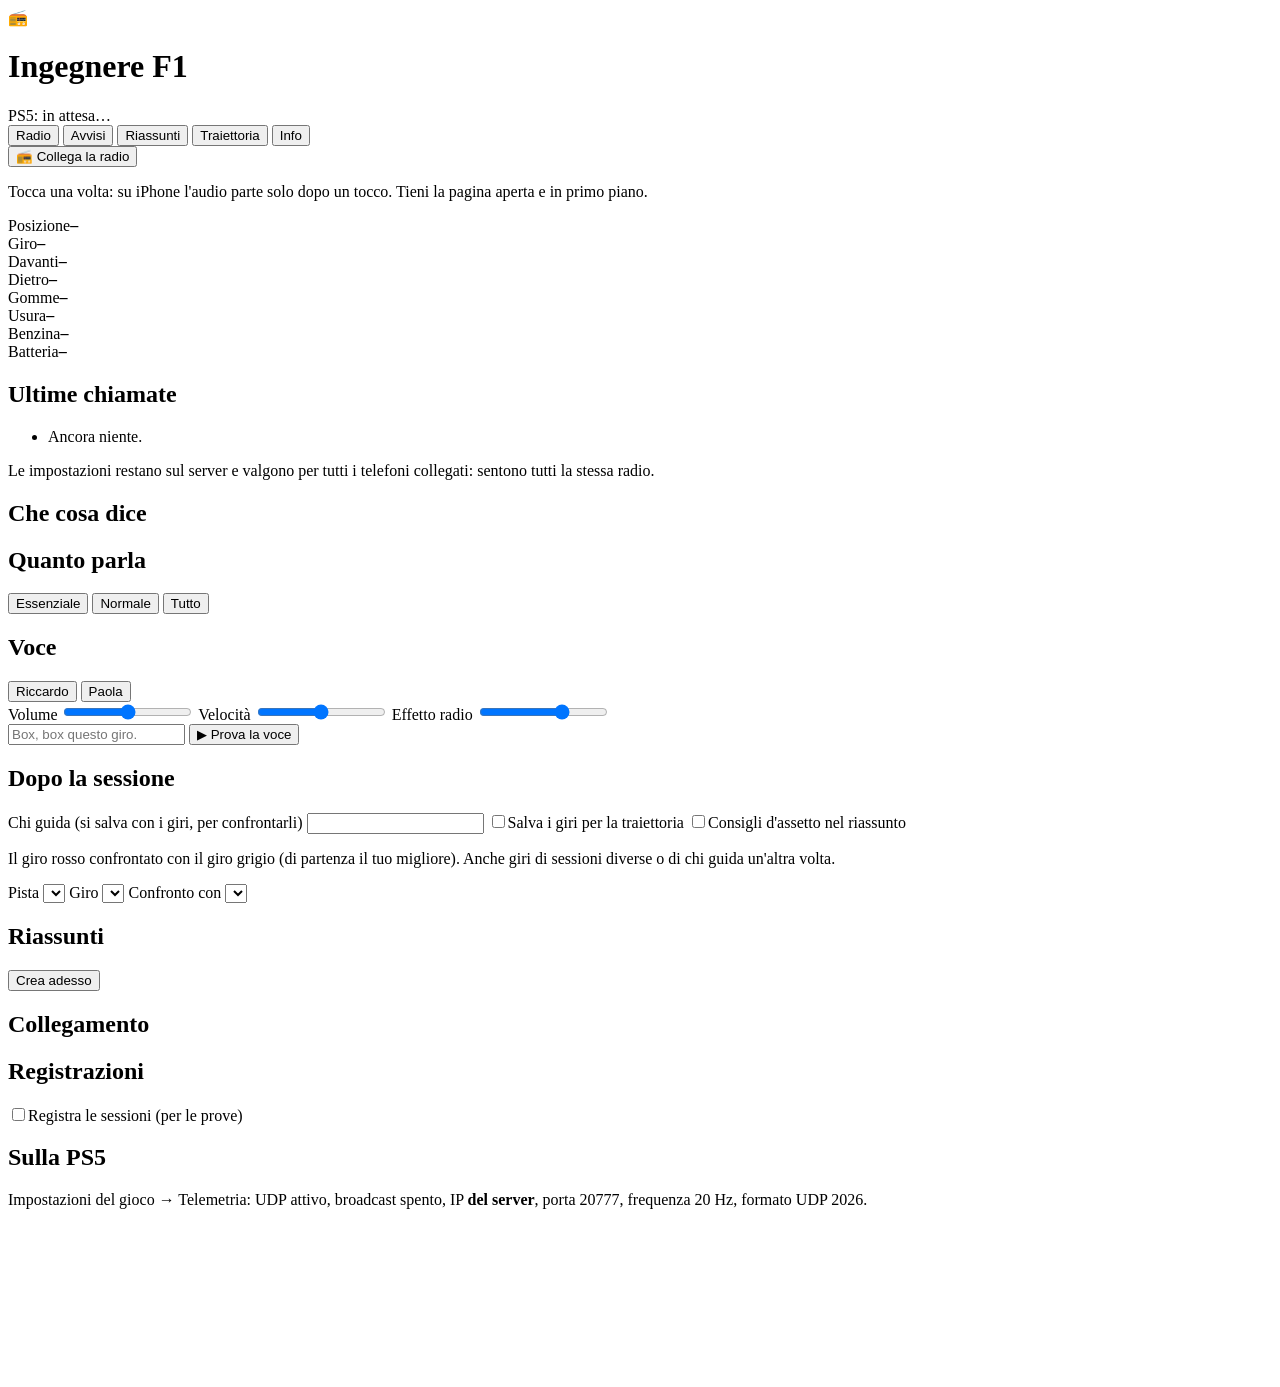
==== web/index.html @ 912b68d2 "Ingegnere F1: ingegnere di pista per F1 25 (UDP 2026) Telemetria UDP formato 2026 (e 2025 di riserva" ====
<!doctype html>
<html lang="it">
<head>
<meta charset="utf-8">
<meta name="viewport" content="width=device-width, initial-scale=1, viewport-fit=cover">
<meta name="theme-color" content="#0d0f12">
<meta name="apple-mobile-web-app-capable" content="yes">
<meta name="mobile-web-app-capable" content="yes">
<meta name="apple-mobile-web-app-status-bar-style" content="black-translucent">
<meta name="apple-mobile-web-app-title" content="Ingegnere F1">
<title>Ingegnere F1</title>
<link rel="manifest" href="/static/manifest.json">
<link rel="icon" href="/static/icona.svg" type="image/svg+xml">
<link rel="apple-touch-icon" href="/static/icona-180.png">
<link rel="stylesheet" href="/static/stile.css">
</head>
<body>
<header>
  <div class="titolo">
    <span class="logo">📻</span>
    <div>
      <h1>Ingegnere F1</h1>
      <div id="ps5" class="ps5 spento">PS5: in attesa…</div>
    </div>
  </div>
</header>

<nav>
  <button data-vista="radio" class="attivo">Radio</button>
  <button data-vista="avvisi">Avvisi</button>
  <button data-vista="gare">Riassunti</button>
  <button data-vista="traiettoria">Traiettoria</button>
  <button data-vista="info">Info</button>
</nav>

<main>
  <!-- RADIO -->
  <section id="v-radio" class="vista attiva">
    <button id="collega" class="grande">📻 Collega la radio</button>
    <p id="nota-radio" class="nota">Tocca una volta: su iPhone l'audio parte solo dopo un tocco. Tieni la pagina aperta e in primo piano.</p>

    <div id="cruscotto" class="cruscotto">
      <div class="cella"><span class="eti">Posizione</span><b id="c-pos">–</b></div>
      <div class="cella"><span class="eti">Giro</span><b id="c-giro">–</b></div>
      <div class="cella"><span class="eti">Davanti</span><b id="c-davanti">–</b></div>
      <div class="cella"><span class="eti">Dietro</span><b id="c-dietro">–</b></div>
      <div class="cella"><span class="eti">Gomme</span><b id="c-gomme">–</b></div>
      <div class="cella"><span class="eti">Usura</span><b id="c-usura">–</b></div>
      <div class="cella"><span class="eti">Benzina</span><b id="c-benzina">–</b></div>
      <div class="cella"><span class="eti">Batteria</span><b id="c-batteria">–</b></div>
    </div>

    <h2>Ultime chiamate</h2>
    <ul id="frasi" class="frasi"><li class="vuoto">Ancora niente.</li></ul>
  </section>

  <!-- AVVISI -->
  <section id="v-avvisi" class="vista">
    <p class="nota">Le impostazioni restano sul server e valgono per tutti i telefoni collegati: sentono tutti la stessa radio.</p>

    <h2>Che cosa dice</h2>
    <div id="categorie" class="interruttori"></div>

    <h2>Quanto parla</h2>
    <div class="segmenti largo" id="verbosita">
      <button data-v="1">Essenziale</button>
      <button data-v="2">Normale</button>
      <button data-v="3">Tutto</button>
    </div>

    <h2>Voce</h2>
    <div class="segmenti largo" id="voce">
      <button data-voce="riccardo">Riccardo</button>
      <button data-voce="paola">Paola</button>
    </div>
    <label class="cursore">Volume <output id="o-volume"></output>
      <input type="range" id="volume" min="20" max="200" step="10"></label>
    <label class="cursore">Velocità <output id="o-velocita"></output>
      <input type="range" id="velocita" min="0.8" max="1.3" step="0.05"></label>
    <label class="cursore">Effetto radio <output id="o-effetto"></output>
      <input type="range" id="effetto" min="0" max="3" step="1"></label>

    <div class="prova">
      <input id="testo-prova" type="text" maxlength="200" placeholder="Box, box questo giro.">
      <button id="prova-voce">▶︎ Prova la voce</button>
    </div>
    <h2>Dopo la sessione</h2>
    <label class="cursore">Chi guida (si salva con i giri, per confrontarli)
      <input type="text" id="pilota" maxlength="24" class="campo"></label>
    <label class="interruttore"><input type="checkbox" id="salva_giri"><span>Salva i giri per la traiettoria</span></label>
    <label class="interruttore"><input type="checkbox" id="assetto"><span>Consigli d'assetto nel riassunto</span></label>
    <p id="salvato" class="nota"></p>
  </section>

  <!-- TRAIETTORIA -->
  <section id="v-traiettoria" class="vista">
    <p class="nota">Il giro rosso confrontato con il giro grigio (di partenza il tuo migliore). Anche giri di sessioni diverse o di chi guida un'altra volta.</p>
    <label class="cursore">Pista <select id="t-pista" class="campo"></select></label>
    <label class="cursore"><span class="pallino rosso"></span>Giro <select id="t-a" class="campo"></select></label>
    <label class="cursore"><span class="pallino grigio"></span>Confronto con <select id="t-b" class="campo"></select></label>
    <div id="t-curve" class="curve-bottoni"></div>
    <div id="t-mappa" class="mappa"></div>
    <div id="t-tabella" class="tabella"></div>
  </section>

  <!-- DOPO LA GARA -->
  <section id="v-gare" class="vista">
    <div class="riga-scelta">
      <h2>Riassunti</h2>
      <button id="crea-riassunto" class="piccolo">Crea adesso</button>
    </div>
    <ul id="elenco-gare" class="elenco"></ul>
    <div id="dettaglio-gara"></div>
  </section>

  <!-- INFO -->
  <section id="v-info" class="vista">
    <h2>Collegamento</h2>
    <dl id="diagnosi" class="diagnosi"></dl>
    <h2>Registrazioni</h2>
    <label class="interruttore"><input type="checkbox" id="registra"><span>Registra le sessioni (per le prove)</span></label>
    <ul id="registrazioni" class="elenco piccolo"></ul>
    <h2>Sulla PS5</h2>
    <p class="nota">Impostazioni del gioco → Telemetria: UDP attivo, broadcast spento, IP <b id="ip-server">del server</b>, porta 20777, frequenza 20 Hz, formato UDP 2026.</p>
  </section>
</main>

<audio id="radio" preload="auto"></audio>
<video id="sveglia" muted playsinline loop preload="auto" aria-hidden="true">
  <source src="/static/sveglia.mp4" type="video/mp4">
  <source src="/static/sveglia.webm" type="video/webm">
</video>
<script src="/static/app.js"></script>
</body>
</html>
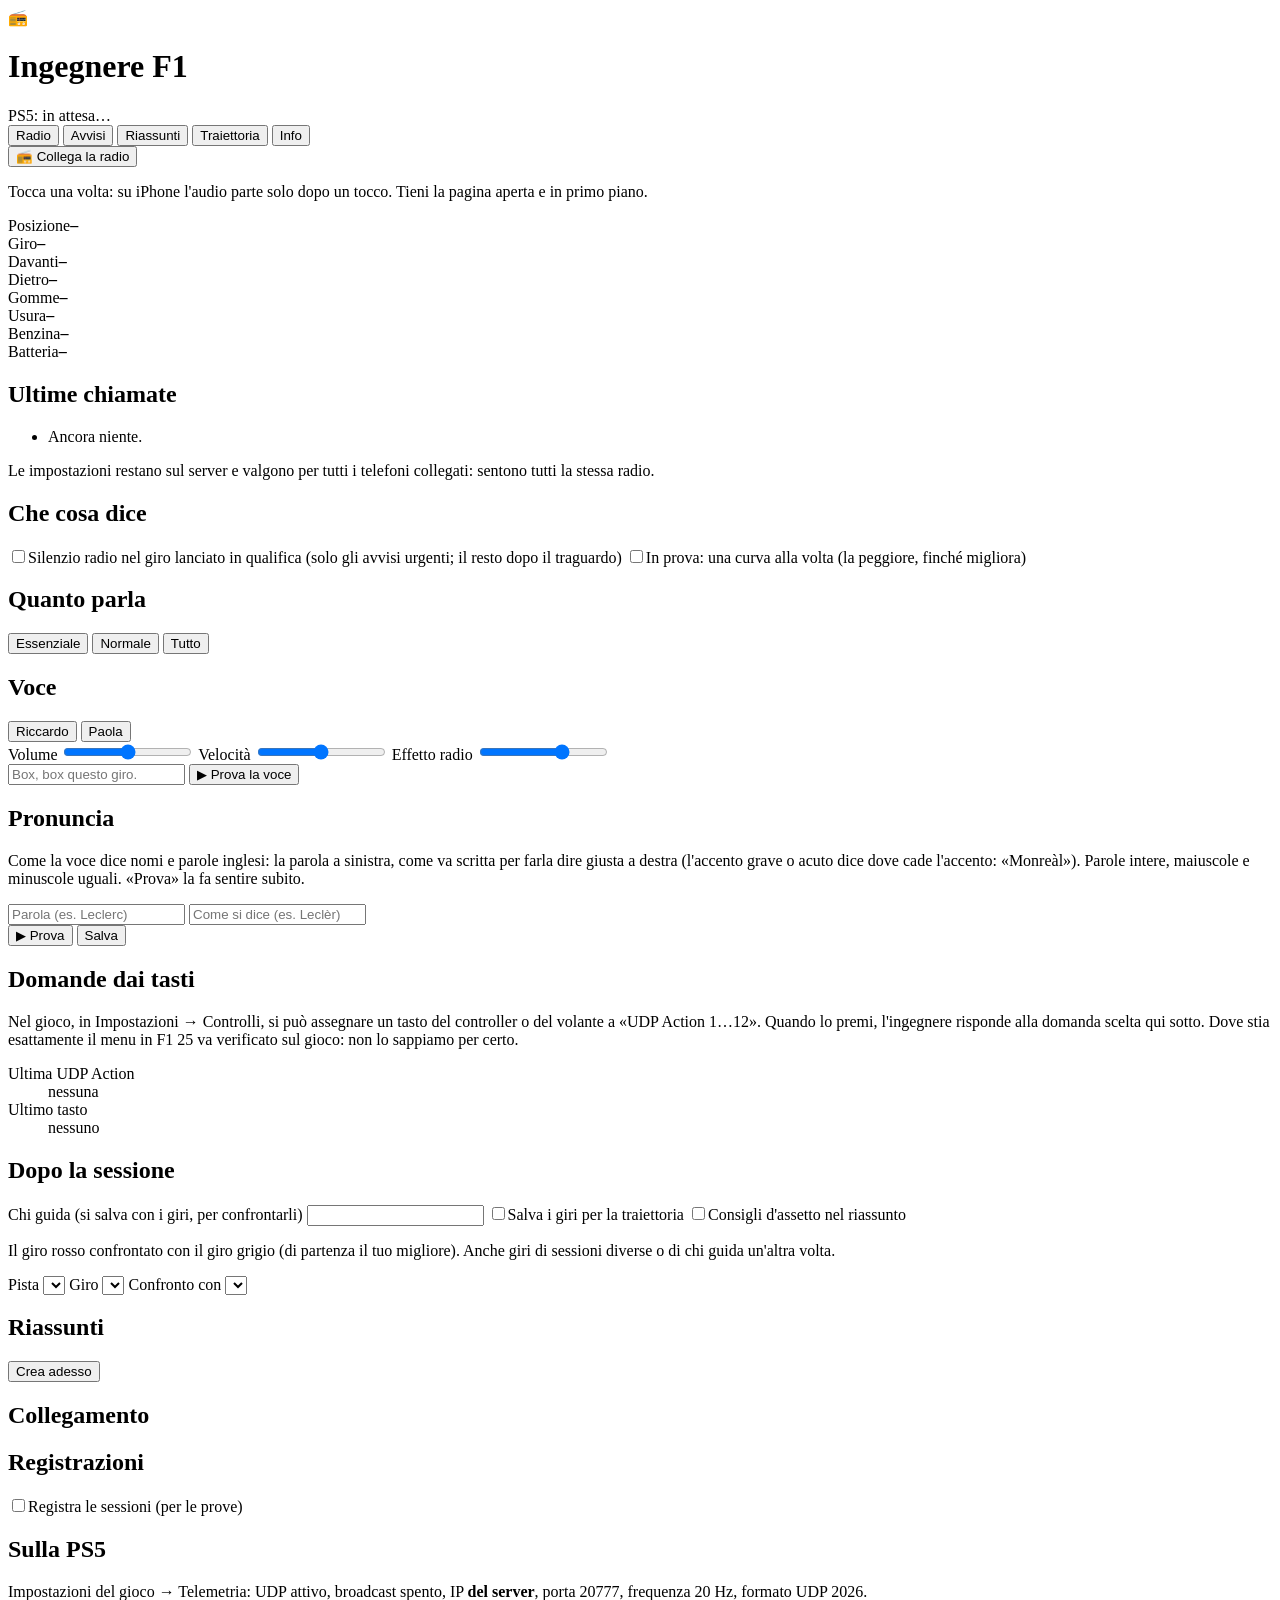
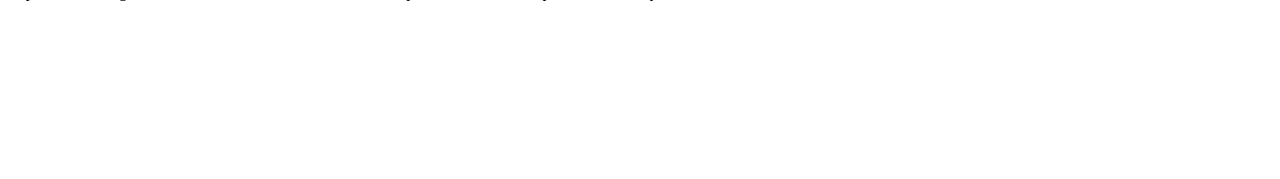
==== commit ebd58e13: "Phase 3: coaching that says how to improve, official corner numbers, pronunciation dictionary, quest" ====
--- a/web/index.html
+++ b/web/index.html
@@ -61,6 +61,9 @@
     <h2>Che cosa dice</h2>
     <div id="categorie" class="interruttori"></div>
 
+    <label class="interruttore"><input type="checkbox" id="silenzio_qualifica"><span>Silenzio radio nel giro lanciato in qualifica (solo gli avvisi urgenti; il resto dopo il traguardo)</span></label>
+    <label class="interruttore"><input type="checkbox" id="una_curva_alla_volta"><span>In prova: una curva alla volta (la peggiore, finché migliora)</span></label>
+
     <h2>Quanto parla</h2>
     <div class="segmenti largo" id="verbosita">
       <button data-v="1">Essenziale</button>
@@ -84,6 +87,23 @@
       <input id="testo-prova" type="text" maxlength="200" placeholder="Box, box questo giro.">
       <button id="prova-voce">▶︎ Prova la voce</button>
     </div>
+    <h2>Pronuncia</h2>
+    <p class="nota">Come la voce dice nomi e parole inglesi: la parola a sinistra, come va scritta per farla dire giusta a destra (l'accento grave o acuto dice dove cade l'accento: «Monreàl»). Parole intere, maiuscole e minuscole uguali. «Prova» la fa sentire subito.</p>
+    <div class="prova pronuncia-nuova">
+      <input id="p-parola" type="text" maxlength="40" placeholder="Parola (es. Leclerc)">
+      <input id="p-grafia" type="text" maxlength="40" placeholder="Come si dice (es. Leclèr)">
+    </div>
+    <div class="riga-bottoni">
+      <button id="p-prova" class="piccolo">▶︎ Prova</button>
+      <button id="p-salva" class="piccolo">Salva</button>
+    </div>
+    <ul id="pronuncia" class="elenco piccolo voci"></ul>
+
+    <h2>Domande dai tasti</h2>
+    <p class="nota">Nel gioco, in Impostazioni → Controlli, si può assegnare un tasto del controller o del volante a «UDP Action 1…12». Quando lo premi, l'ingegnere risponde alla domanda scelta qui sotto. Dove stia esattamente il menu in F1 25 va verificato sul gioco: non lo sappiamo per certo.</p>
+    <dl class="diagnosi"><dt>Ultima UDP Action</dt><dd id="t-azione">nessuna</dd><dt>Ultimo tasto</dt><dd id="t-tasto">nessuno</dd></dl>
+    <div id="tasti" class="tasti"></div>
+
     <h2>Dopo la sessione</h2>
     <label class="cursore">Chi guida (si salva con i giri, per confrontarli)
       <input type="text" id="pilota" maxlength="24" class="campo"></label>
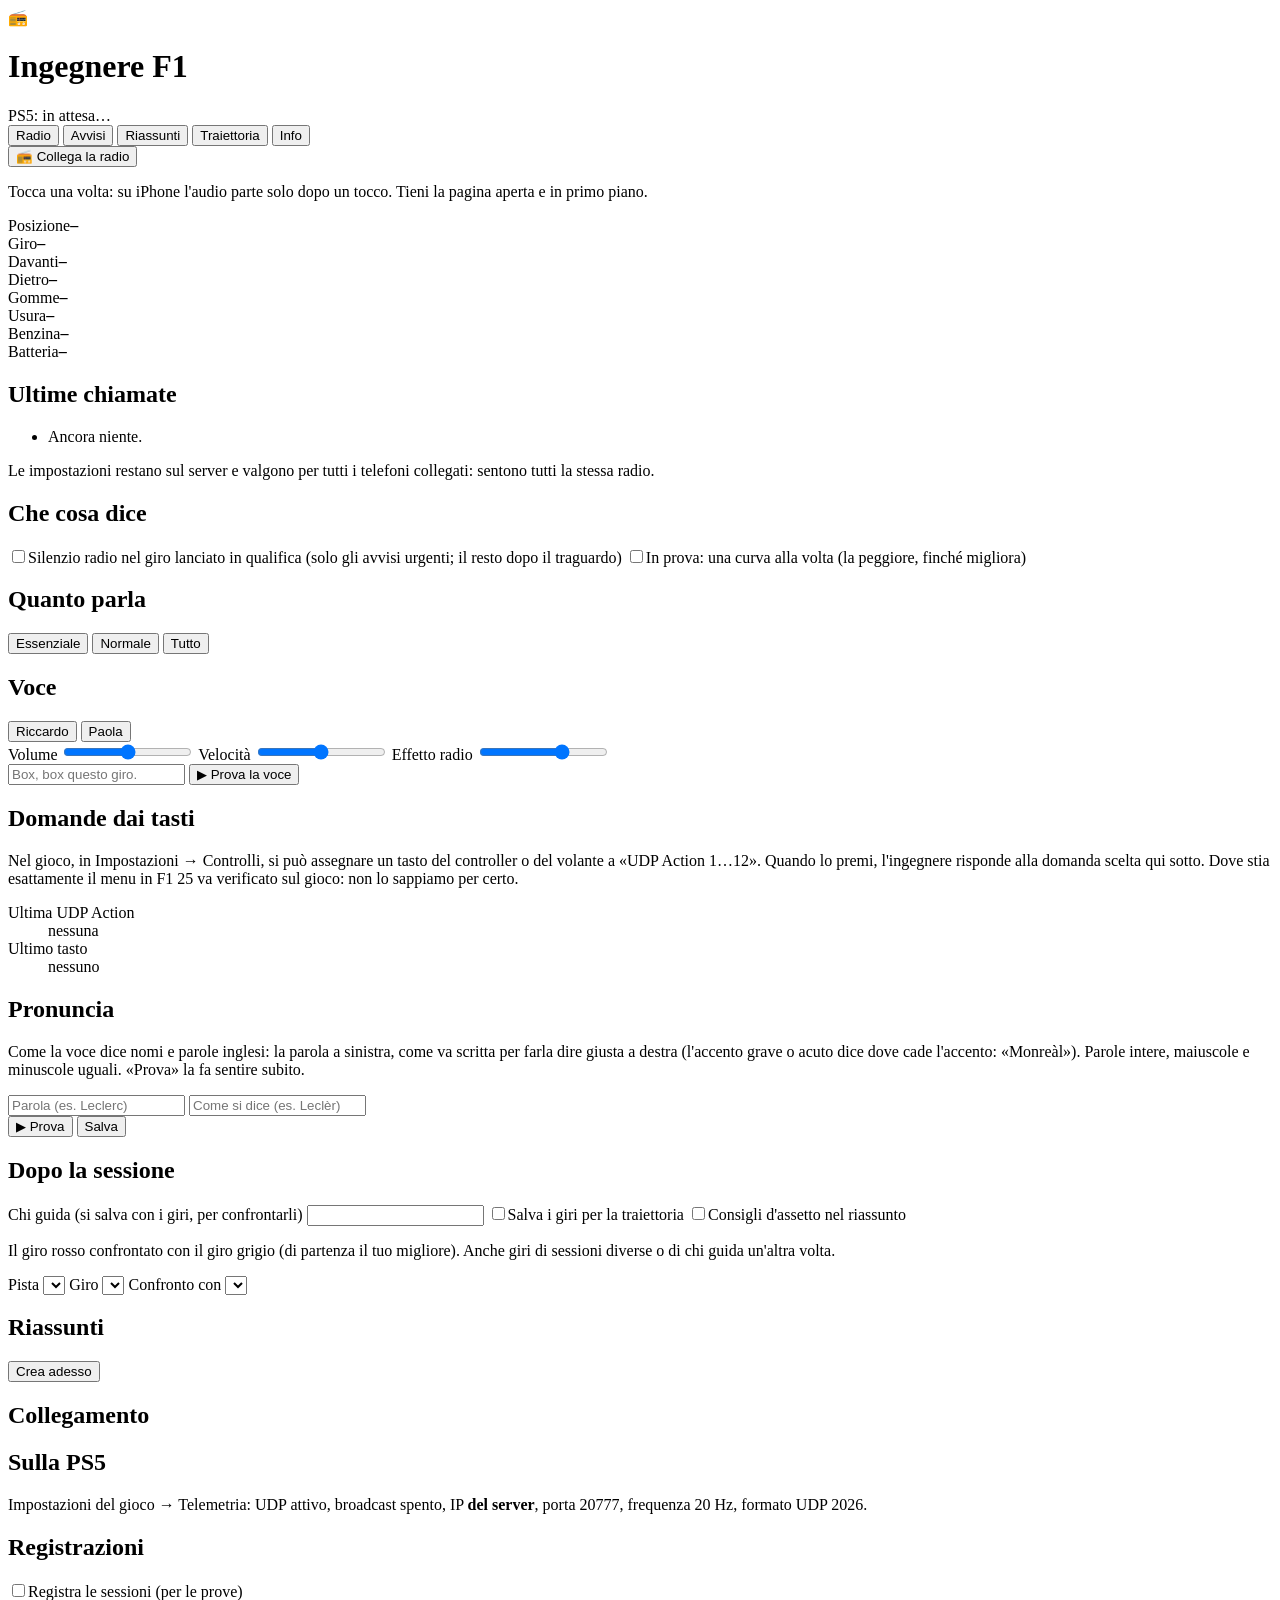
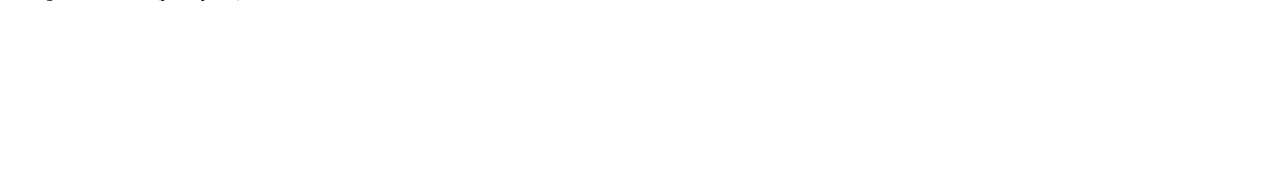
==== commit 6b18444e: "Responsive page, fewer repeated calls, code review fixes (0.4.0) - the page works on phone, tablet a" ====
--- a/web/index.html
+++ b/web/index.html
@@ -34,114 +34,140 @@
 </nav>
 
 <main>
-  <!-- RADIO -->
-  <section id="v-radio" class="vista attiva">
-    <button id="collega" class="grande">📻 Collega la radio</button>
-    <p id="nota-radio" class="nota">Tocca una volta: su iPhone l'audio parte solo dopo un tocco. Tieni la pagina aperta e in primo piano.</p>
+  <!-- RADIO: sul telefono una colonna; dal tablet in orizzontale, cruscotto a sinistra e chiamate a destra -->
+  <section id="v-radio" class="vista attiva colonne">
+    <div class="blocco">
+      <button id="collega" class="grande">📻 Collega la radio</button>
+      <p id="nota-radio" class="nota">Tocca una volta: su iPhone l'audio parte solo dopo un tocco. Tieni la pagina aperta e in primo piano.</p>
 
-    <div id="cruscotto" class="cruscotto">
-      <div class="cella"><span class="eti">Posizione</span><b id="c-pos">–</b></div>
-      <div class="cella"><span class="eti">Giro</span><b id="c-giro">–</b></div>
-      <div class="cella"><span class="eti">Davanti</span><b id="c-davanti">–</b></div>
-      <div class="cella"><span class="eti">Dietro</span><b id="c-dietro">–</b></div>
-      <div class="cella"><span class="eti">Gomme</span><b id="c-gomme">–</b></div>
-      <div class="cella"><span class="eti">Usura</span><b id="c-usura">–</b></div>
-      <div class="cella"><span class="eti">Benzina</span><b id="c-benzina">–</b></div>
-      <div class="cella"><span class="eti">Batteria</span><b id="c-batteria">–</b></div>
+      <div id="cruscotto" class="cruscotto">
+        <div class="cella"><span class="eti">Posizione</span><b id="c-pos">–</b></div>
+        <div class="cella"><span class="eti">Giro</span><b id="c-giro">–</b></div>
+        <div class="cella"><span class="eti">Davanti</span><b id="c-davanti">–</b></div>
+        <div class="cella"><span class="eti">Dietro</span><b id="c-dietro">–</b></div>
+        <div class="cella"><span class="eti">Gomme</span><b id="c-gomme">–</b></div>
+        <div class="cella"><span class="eti">Usura</span><b id="c-usura">–</b></div>
+        <div class="cella"><span class="eti">Benzina</span><b id="c-benzina">–</b></div>
+        <div class="cella"><span class="eti">Batteria</span><b id="c-batteria">–</b></div>
+      </div>
     </div>
-
-    <h2>Ultime chiamate</h2>
-    <ul id="frasi" class="frasi"><li class="vuoto">Ancora niente.</li></ul>
+    <div class="blocco">
+      <h2>Ultime chiamate</h2>
+      <ul id="frasi" class="frasi"><li class="vuoto">Ancora niente.</li></ul>
+    </div>
   </section>
 
-  <!-- AVVISI -->
+  <!-- AVVISI: sullo schermo largo, a schede su due o tre colonne -->
   <section id="v-avvisi" class="vista">
     <p class="nota">Le impostazioni restano sul server e valgono per tutti i telefoni collegati: sentono tutti la stessa radio.</p>
+    <p id="salvato" class="nota salvato" role="status" aria-live="polite"></p>
+    <div class="griglia">
+      <div class="blocco largo2">
+        <h2>Che cosa dice</h2>
+        <div id="categorie" class="interruttori"></div>
+        <label class="interruttore"><input type="checkbox" id="silenzio_qualifica"><span>Silenzio radio nel giro lanciato in qualifica (solo gli avvisi urgenti; il resto dopo il traguardo)</span></label>
+        <label class="interruttore"><input type="checkbox" id="una_curva_alla_volta"><span>In prova: una curva alla volta (la peggiore, finché migliora)</span></label>
+      </div>
 
-    <h2>Che cosa dice</h2>
-    <div id="categorie" class="interruttori"></div>
+      <div class="blocco">
+        <h2>Quanto parla</h2>
+        <div class="segmenti largo" id="verbosita">
+          <button data-v="1">Essenziale</button>
+          <button data-v="2">Normale</button>
+          <button data-v="3">Tutto</button>
+        </div>
 
-    <label class="interruttore"><input type="checkbox" id="silenzio_qualifica"><span>Silenzio radio nel giro lanciato in qualifica (solo gli avvisi urgenti; il resto dopo il traguardo)</span></label>
-    <label class="interruttore"><input type="checkbox" id="una_curva_alla_volta"><span>In prova: una curva alla volta (la peggiore, finché migliora)</span></label>
+        <h2>Voce</h2>
+        <div class="segmenti largo" id="voce">
+          <button data-voce="riccardo">Riccardo</button>
+          <button data-voce="paola">Paola</button>
+        </div>
+        <label class="cursore">Volume <output id="o-volume"></output>
+          <input type="range" id="volume" min="20" max="200" step="10"></label>
+        <label class="cursore">Velocità <output id="o-velocita"></output>
+          <input type="range" id="velocita" min="0.8" max="1.3" step="0.05"></label>
+        <label class="cursore">Effetto radio <output id="o-effetto"></output>
+          <input type="range" id="effetto" min="0" max="3" step="1"></label>
 
-    <h2>Quanto parla</h2>
-    <div class="segmenti largo" id="verbosita">
-      <button data-v="1">Essenziale</button>
-      <button data-v="2">Normale</button>
-      <button data-v="3">Tutto</button>
+        <div class="prova">
+          <input id="testo-prova" type="text" maxlength="200" placeholder="Box, box questo giro." aria-label="Frase da provare">
+          <button id="prova-voce">▶︎ Prova la voce</button>
+        </div>
+      </div>
+
+      <div class="blocco">
+        <h2>Domande dai tasti</h2>
+        <p class="nota">Nel gioco, in Impostazioni → Controlli, si può assegnare un tasto del controller o del volante a «UDP Action 1…12». Quando lo premi, l'ingegnere risponde alla domanda scelta qui sotto. Dove stia esattamente il menu in F1 25 va verificato sul gioco: non lo sappiamo per certo.</p>
+        <dl class="diagnosi"><dt>Ultima UDP Action</dt><dd id="t-azione">nessuna</dd><dt>Ultimo tasto</dt><dd id="t-tasto">nessuno</dd></dl>
+        <div id="tasti" class="tasti"></div>
+      </div>
+
+      <div class="blocco largo2">
+        <h2>Pronuncia</h2>
+        <p class="nota">Come la voce dice nomi e parole inglesi: la parola a sinistra, come va scritta per farla dire giusta a destra (l'accento grave o acuto dice dove cade l'accento: «Monreàl»). Parole intere, maiuscole e minuscole uguali. «Prova» la fa sentire subito.</p>
+        <div class="prova pronuncia-nuova">
+          <input id="p-parola" type="text" maxlength="40" placeholder="Parola (es. Leclerc)" aria-label="Parola">
+          <input id="p-grafia" type="text" maxlength="40" placeholder="Come si dice (es. Leclèr)" aria-label="Come si dice">
+        </div>
+        <div class="riga-bottoni">
+          <button id="p-prova" class="piccolo">▶︎ Prova</button>
+          <button id="p-salva" class="piccolo">Salva</button>
+        </div>
+        <ul id="pronuncia" class="elenco piccolo voci"></ul>
+      </div>
+
+      <div class="blocco">
+        <h2>Dopo la sessione</h2>
+        <label class="cursore">Chi guida (si salva con i giri, per confrontarli)
+          <input type="text" id="pilota" maxlength="24" class="campo"></label>
+        <label class="interruttore"><input type="checkbox" id="salva_giri"><span>Salva i giri per la traiettoria</span></label>
+        <label class="interruttore"><input type="checkbox" id="assetto"><span>Consigli d'assetto nel riassunto</span></label>
+      </div>
     </div>
-
-    <h2>Voce</h2>
-    <div class="segmenti largo" id="voce">
-      <button data-voce="riccardo">Riccardo</button>
-      <button data-voce="paola">Paola</button>
-    </div>
-    <label class="cursore">Volume <output id="o-volume"></output>
-      <input type="range" id="volume" min="20" max="200" step="10"></label>
-    <label class="cursore">Velocità <output id="o-velocita"></output>
-      <input type="range" id="velocita" min="0.8" max="1.3" step="0.05"></label>
-    <label class="cursore">Effetto radio <output id="o-effetto"></output>
-      <input type="range" id="effetto" min="0" max="3" step="1"></label>
-
-    <div class="prova">
-      <input id="testo-prova" type="text" maxlength="200" placeholder="Box, box questo giro.">
-      <button id="prova-voce">▶︎ Prova la voce</button>
-    </div>
-    <h2>Pronuncia</h2>
-    <p class="nota">Come la voce dice nomi e parole inglesi: la parola a sinistra, come va scritta per farla dire giusta a destra (l'accento grave o acuto dice dove cade l'accento: «Monreàl»). Parole intere, maiuscole e minuscole uguali. «Prova» la fa sentire subito.</p>
-    <div class="prova pronuncia-nuova">
-      <input id="p-parola" type="text" maxlength="40" placeholder="Parola (es. Leclerc)">
-      <input id="p-grafia" type="text" maxlength="40" placeholder="Come si dice (es. Leclèr)">
-    </div>
-    <div class="riga-bottoni">
-      <button id="p-prova" class="piccolo">▶︎ Prova</button>
-      <button id="p-salva" class="piccolo">Salva</button>
-    </div>
-    <ul id="pronuncia" class="elenco piccolo voci"></ul>
-
-    <h2>Domande dai tasti</h2>
-    <p class="nota">Nel gioco, in Impostazioni → Controlli, si può assegnare un tasto del controller o del volante a «UDP Action 1…12». Quando lo premi, l'ingegnere risponde alla domanda scelta qui sotto. Dove stia esattamente il menu in F1 25 va verificato sul gioco: non lo sappiamo per certo.</p>
-    <dl class="diagnosi"><dt>Ultima UDP Action</dt><dd id="t-azione">nessuna</dd><dt>Ultimo tasto</dt><dd id="t-tasto">nessuno</dd></dl>
-    <div id="tasti" class="tasti"></div>
-
-    <h2>Dopo la sessione</h2>
-    <label class="cursore">Chi guida (si salva con i giri, per confrontarli)
-      <input type="text" id="pilota" maxlength="24" class="campo"></label>
-    <label class="interruttore"><input type="checkbox" id="salva_giri"><span>Salva i giri per la traiettoria</span></label>
-    <label class="interruttore"><input type="checkbox" id="assetto"><span>Consigli d'assetto nel riassunto</span></label>
-    <p id="salvato" class="nota"></p>
   </section>
 
-  <!-- TRAIETTORIA -->
-  <section id="v-traiettoria" class="vista">
-    <p class="nota">Il giro rosso confrontato con il giro grigio (di partenza il tuo migliore). Anche giri di sessioni diverse o di chi guida un'altra volta.</p>
-    <label class="cursore">Pista <select id="t-pista" class="campo"></select></label>
-    <label class="cursore"><span class="pallino rosso"></span>Giro <select id="t-a" class="campo"></select></label>
-    <label class="cursore"><span class="pallino grigio"></span>Confronto con <select id="t-b" class="campo"></select></label>
-    <div id="t-curve" class="curve-bottoni"></div>
-    <div id="t-mappa" class="mappa"></div>
-    <div id="t-tabella" class="tabella"></div>
+  <!-- TRAIETTORIA: sullo schermo largo, mappa a sinistra e scelte e tabella a destra -->
+  <section id="v-traiettoria" class="vista colonne">
+    <div class="blocco">
+      <p class="nota">Il giro rosso confrontato con il giro grigio (di partenza il tuo migliore). Anche giri di sessioni diverse o di chi guida un'altra volta.</p>
+      <label class="cursore">Pista <select id="t-pista" class="campo"></select></label>
+      <label class="cursore"><span class="pallino rosso"></span>Giro <select id="t-a" class="campo"></select></label>
+      <label class="cursore"><span class="pallino grigio"></span>Confronto con <select id="t-b" class="campo"></select></label>
+      <div id="t-curve" class="curve-bottoni"></div>
+      <div id="t-mappa" class="mappa"></div>
+    </div>
+    <div class="blocco">
+      <div id="t-tabella" class="tabella"></div>
+    </div>
   </section>
 
-  <!-- DOPO LA GARA -->
-  <section id="v-gare" class="vista">
-    <div class="riga-scelta">
-      <h2>Riassunti</h2>
-      <button id="crea-riassunto" class="piccolo">Crea adesso</button>
+  <!-- DOPO LA GARA: sullo schermo largo, elenco a sinistra e riassunto a destra -->
+  <section id="v-gare" class="vista colonne elenco-dettaglio">
+    <div class="blocco">
+      <div class="riga-scelta">
+        <h2>Riassunti</h2>
+        <button id="crea-riassunto" class="piccolo">Crea adesso</button>
+      </div>
+      <ul id="elenco-gare" class="elenco"></ul>
     </div>
-    <ul id="elenco-gare" class="elenco"></ul>
-    <div id="dettaglio-gara"></div>
+    <div class="blocco">
+      <div id="dettaglio-gara"></div>
+    </div>
   </section>
 
   <!-- INFO -->
-  <section id="v-info" class="vista">
-    <h2>Collegamento</h2>
-    <dl id="diagnosi" class="diagnosi"></dl>
-    <h2>Registrazioni</h2>
-    <label class="interruttore"><input type="checkbox" id="registra"><span>Registra le sessioni (per le prove)</span></label>
-    <ul id="registrazioni" class="elenco piccolo"></ul>
-    <h2>Sulla PS5</h2>
-    <p class="nota">Impostazioni del gioco → Telemetria: UDP attivo, broadcast spento, IP <b id="ip-server">del server</b>, porta 20777, frequenza 20 Hz, formato UDP 2026.</p>
+  <section id="v-info" class="vista colonne">
+    <div class="blocco">
+      <h2>Collegamento</h2>
+      <dl id="diagnosi" class="diagnosi"></dl>
+      <h2>Sulla PS5</h2>
+      <p class="nota">Impostazioni del gioco → Telemetria: UDP attivo, broadcast spento, IP <b id="ip-server">del server</b>, porta 20777, frequenza 20 Hz, formato UDP 2026.</p>
+    </div>
+    <div class="blocco">
+      <h2>Registrazioni</h2>
+      <label class="interruttore"><input type="checkbox" id="registra"><span>Registra le sessioni (per le prove)</span></label>
+      <ul id="registrazioni" class="elenco piccolo"></ul>
+    </div>
   </section>
 </main>
 
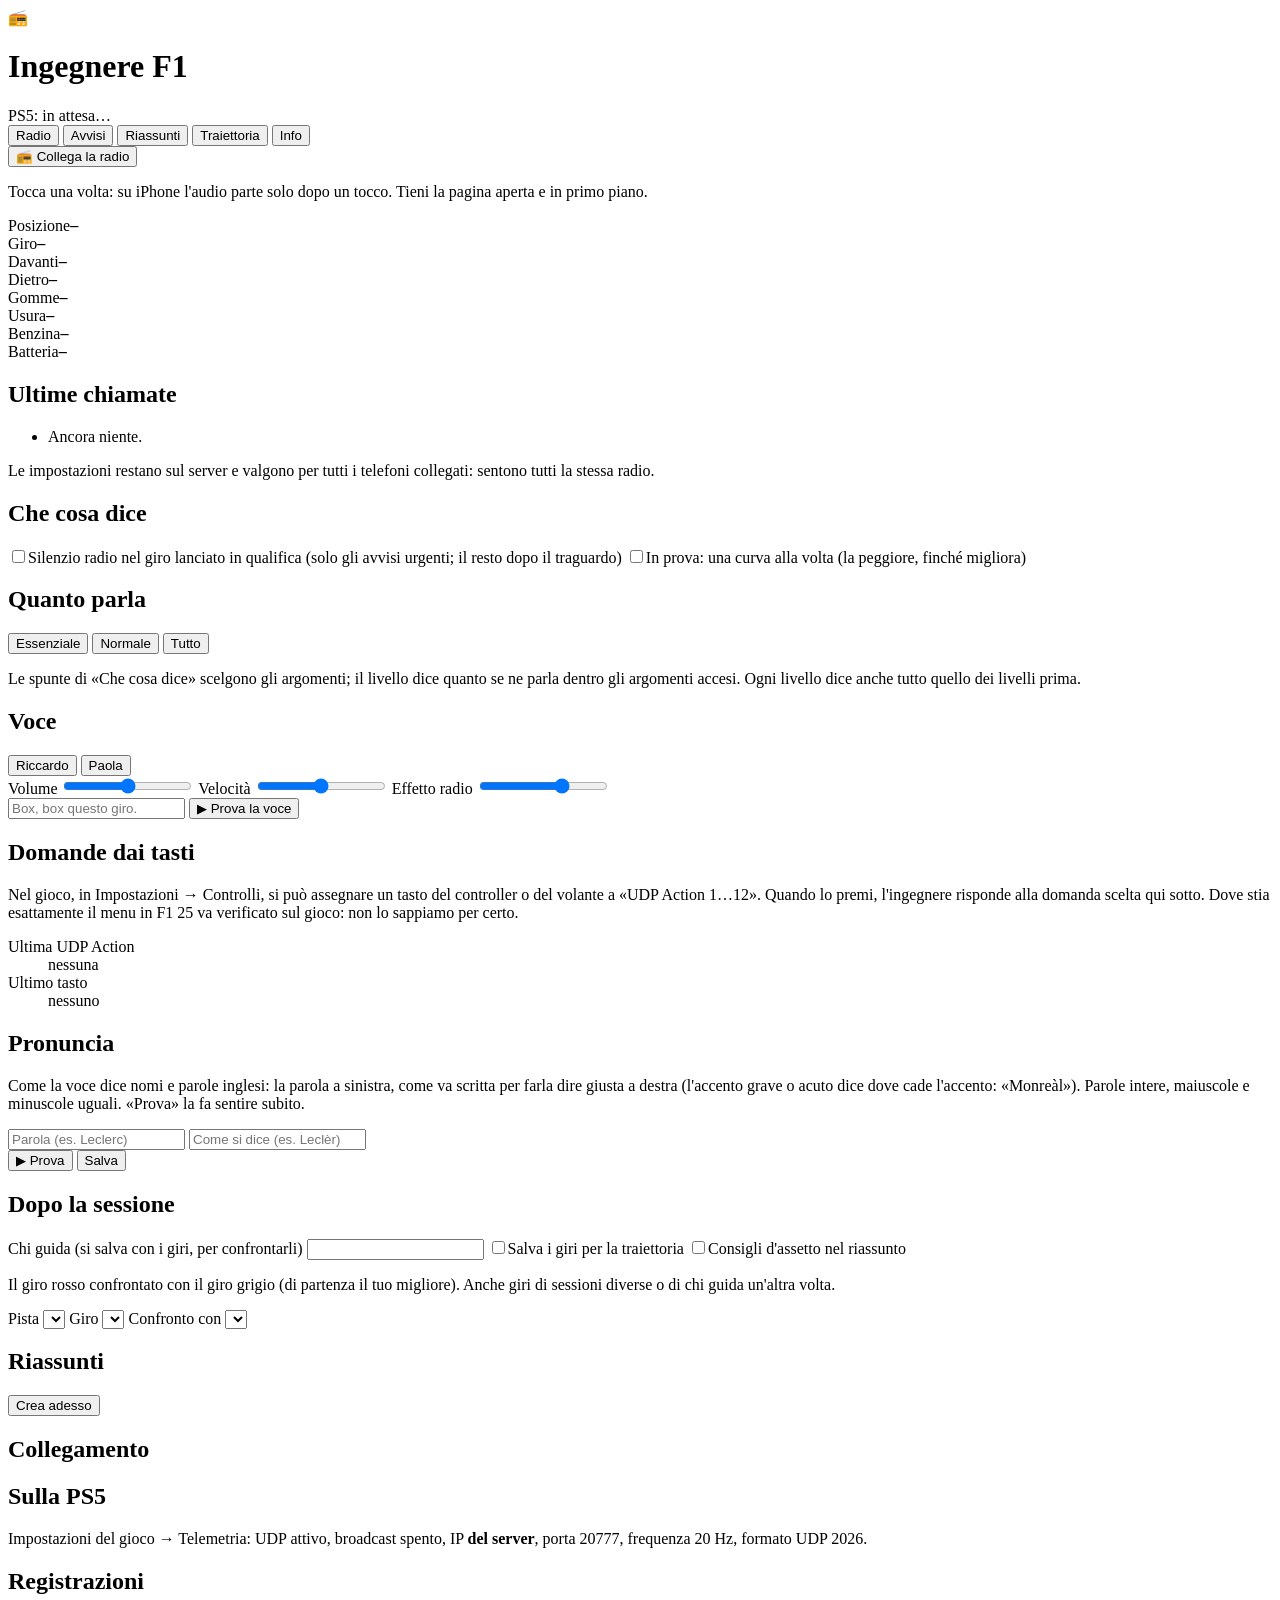
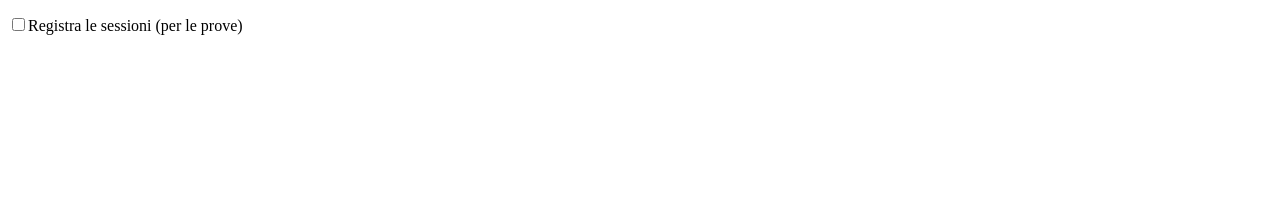
==== commit d524542d: "Race calls from similar projects, verbosity levels explained in the page (0.4.1, 0.5.0) 0.4.1 - unde" ====
--- a/web/index.html
+++ b/web/index.html
@@ -76,6 +76,8 @@
           <button data-v="2">Normale</button>
           <button data-v="3">Tutto</button>
         </div>
+        <p class="nota">Le spunte di «Che cosa dice» scelgono gli argomenti; il livello dice quanto se ne parla dentro gli argomenti accesi. Ogni livello dice anche tutto quello dei livelli prima.</p>
+        <div id="livelli" class="livelli"></div>
 
         <h2>Voce</h2>
         <div class="segmenti largo" id="voce">
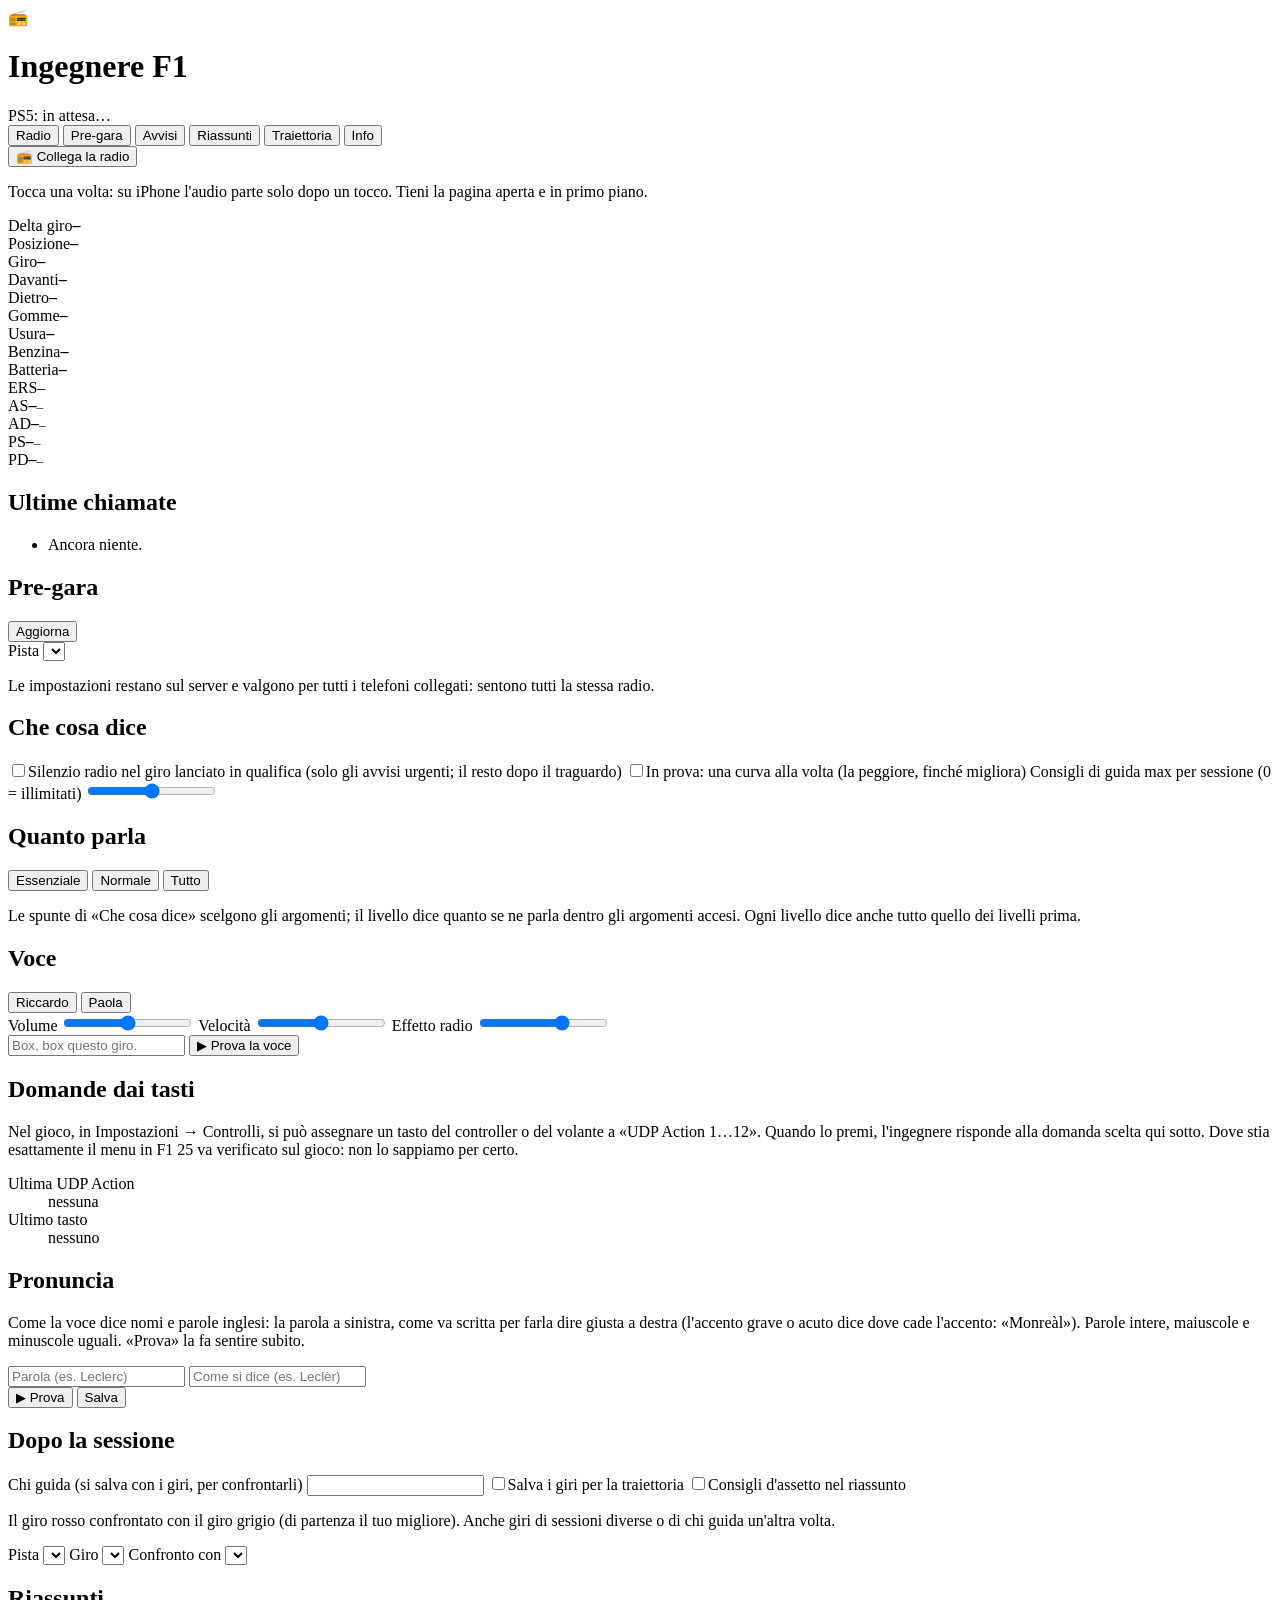
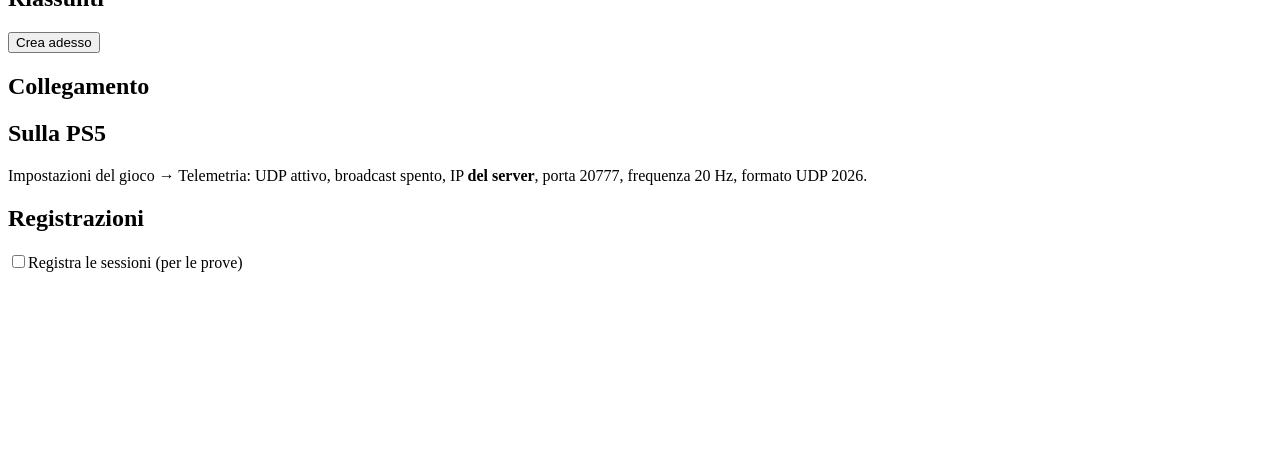
==== commit 4edad365: "Phase 6 (0.6.0): live delta/tyres/ERS dashboard, Plan A/B/C, radio calls, teammate reference and pre" ====
--- a/web/index.html
+++ b/web/index.html
@@ -27,6 +27,7 @@
 
 <nav>
   <button data-vista="radio" class="attivo">Radio</button>
+  <button data-vista="pregara">Pre-gara</button>
   <button data-vista="avvisi">Avvisi</button>
   <button data-vista="gare">Riassunti</button>
   <button data-vista="traiettoria">Traiettoria</button>
@@ -39,6 +40,11 @@
     <div class="blocco">
       <button id="collega" class="grande">📻 Collega la radio</button>
       <p id="nota-radio" class="nota">Tocca una volta: su iPhone l'audio parte solo dopo un tocco. Tieni la pagina aperta e in primo piano.</p>
+
+      <div id="delta-box" class="delta-box">
+        <div class="delta-testo"><span class="eti">Delta giro</span><b id="c-delta">–</b></div>
+        <div class="delta-barra"><div class="delta-centro"></div><div id="delta-fill" class="delta-fill"></div></div>
+      </div>
 
       <div id="cruscotto" class="cruscotto">
         <div class="cella"><span class="eti">Posizione</span><b id="c-pos">–</b></div>
@@ -50,10 +56,45 @@
         <div class="cella"><span class="eti">Benzina</span><b id="c-benzina">–</b></div>
         <div class="cella"><span class="eti">Batteria</span><b id="c-batteria">–</b></div>
       </div>
+
+      <div id="ers-box" class="ers-box">
+        <div class="ers-testa"><span class="eti">ERS</span><span id="c-ers-info" class="ers-badge">–</span></div>
+        <div class="ers-barra"><div id="ers-fill" class="ers-fill"></div></div>
+      </div>
+
+      <div id="piano-box" class="piano-box" hidden>
+        <div class="piano-testa"><span class="eti">Strategia gara</span><b id="c-piano-attivo">–</b></div>
+        <small id="c-piano-dettaglio" class="nota"></small>
+      </div>
+
+      <div id="ruote" class="ruote">
+        <div class="ruota" data-r="0"><span class="r-eti">AS</span><b class="r-usura">–</b><small class="r-temp">–</small><small class="r-blister"></small></div>
+        <div class="ruota" data-r="1"><span class="r-eti">AD</span><b class="r-usura">–</b><small class="r-temp">–</small><small class="r-blister"></small></div>
+        <div class="ruota" data-r="2"><span class="r-eti">PS</span><b class="r-usura">–</b><small class="r-temp">–</small><small class="r-blister"></small></div>
+        <div class="ruota" data-r="3"><span class="r-eti">PD</span><b class="r-usura">–</b><small class="r-temp">–</small><small class="r-blister"></small></div>
+      </div>
     </div>
     <div class="blocco">
       <h2>Ultime chiamate</h2>
       <ul id="frasi" class="frasi"><li class="vuoto">Ancora niente.</li></ul>
+    </div>
+  </section>
+
+  <!-- PRE-GARA: piano A/B/C, setup consigliato, stacco partenza e mappa frenate -->
+  <section id="v-pregara" class="vista">
+    <div class="scheda pregara-scelta">
+      <div class="riga-scelta">
+        <h2>Pre-gara</h2>
+        <button id="pg-aggiorna" class="piccolo">Aggiorna</button>
+      </div>
+      <label class="cursore">Pista <select id="pg-pista" class="campo"></select></label>
+      <p id="pg-vuoto" class="nota" hidden>Nessuna pista ancora salvata: guida almeno un giro o collega la PS5.</p>
+    </div>
+    <div id="pg-contenuto" class="pregara-griglia">
+      <div id="pg-piani" class="scheda largo2"></div>
+      <div id="pg-setup" class="scheda"></div>
+      <div id="pg-partenza" class="scheda"></div>
+      <div id="pg-frenate" class="scheda largo2"></div>
     </div>
   </section>
 
@@ -67,6 +108,8 @@
         <div id="categorie" class="interruttori"></div>
         <label class="interruttore"><input type="checkbox" id="silenzio_qualifica"><span>Silenzio radio nel giro lanciato in qualifica (solo gli avvisi urgenti; il resto dopo il traguardo)</span></label>
         <label class="interruttore"><input type="checkbox" id="una_curva_alla_volta"><span>In prova: una curva alla volta (la peggiore, finché migliora)</span></label>
+        <label class="cursore">Consigli di guida max per sessione (0 = illimitati) <output id="o-max_consigli"></output>
+          <input type="range" id="max_consigli_guida" min="0" max="30" step="1"></label>
       </div>
 
       <div class="blocco">
